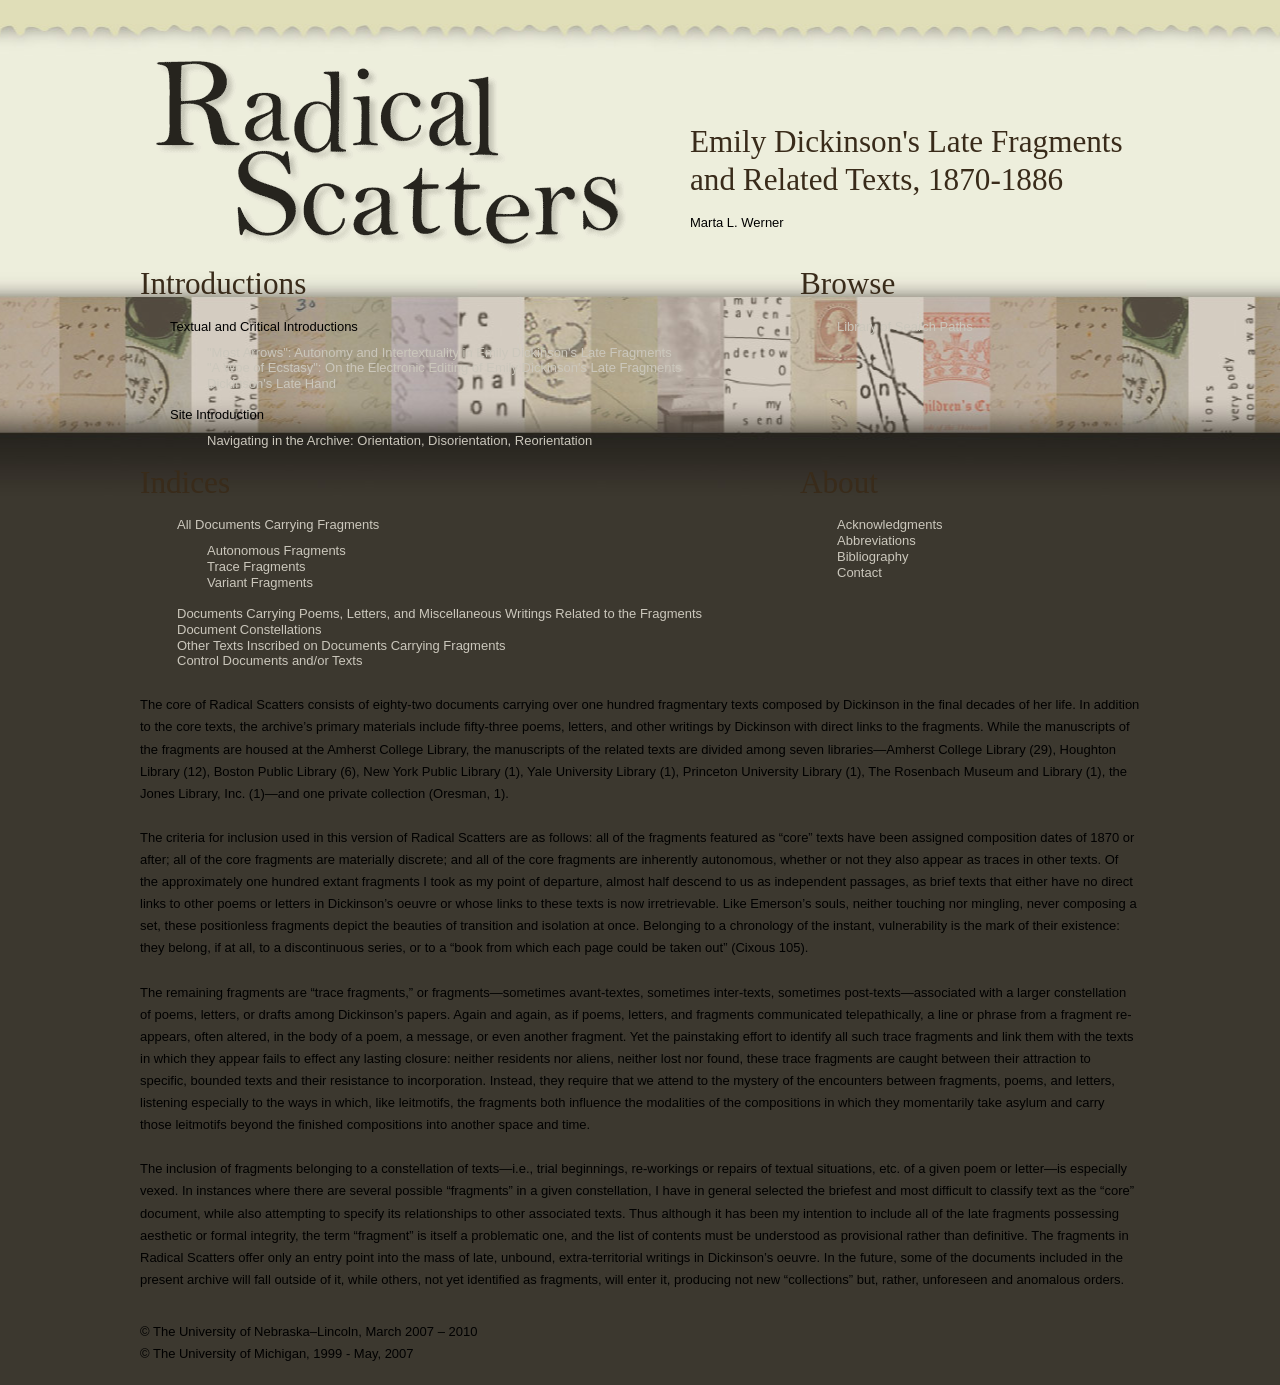
==== index.html @ 7f6bd479 "Broad HTML landmark changes to index pages" ====
<?xml version="1.0" encoding="UTF-8"?>
<!DOCTYPE html
  PUBLIC "-//W3C//DTD XHTML 1.0 Strict//EN" "http://www.w3.org/TR/xhtml1/DTD/xhtml1-strict.dtd">
<html xmlns="http://www.w3.org/1999/xhtml">
  <head>
    <meta http-equiv="Content-Type" content="text/html; charset=utf-8"/>
    <title> Radical Scatters | Radical Scatters</title>
    <link rel="stylesheet" media="all" href="css/reset-min.css"/>
    <link rel="stylesheet" media="all" href="css/fonts-min.css"/>
    <link rel="stylesheet" media="all" href="css/rsc.splash.css"/>
    <link rel="stylesheet" media="all" href="css/rsc.formatting.css"/>
    <!--	  <link rel="stylesheet" media="all" href="css/jquery.css"/>-->
    
    
    
    <script type="text/javascript" src="scripts/jquery.js"/>
    <script type="text/javascript">
      $(document).ready(function () {
      // Expand only the active menu, which is determined by the class name
      $("#menu > li > a[@class=expanded] ").find("+ ul").slideToggle("medium");
      
      // Toggle the selected menu's class and expand or collapse the menu
      $("#menu > li > a").click(function () {
      $(this).toggleClass("expanded").toggleClass("collapsed").find("+ ul").slideToggle("medium");
      return false;
      });
      });</script>
  </head>
  <body class="index">
    
    <header>
    <div id="splash">
      <div class="logo-image">
        <img src="images/template/main_title.gif" alt="" width="500" height="220"/>
      </div>
      
      <div class="splashcredits">
        <h1><span class="sr-only">Radical Scatters: </span><br/> Emily Dickinson's Late Fragments and Related Texts, 1870-1886</h1> Marta L. Werner </div></header>
      
      
      <main id="prefooter">
  <table width="100%" border="0" cellspacing="50">
    <tr>
      <td width="66%" valign="top"><h1>Introductions</h1>
        <ul>
          <li>Textual and Critical Introductions</li>
          <ul>
            <li><a href="ma002.html">"Most Arrows":
              Autonomy and Intertextuality in Emily Dickinson's Late Fragments</a></li>
            <li><a href="irs003.html">"A Woe of Ecstasy":
              On the Electronic Editing of Emily Dickinson's Late Fragments</a></li>
            <li><a href="hand001.html">Dickinson's Late Hand</a></li></ul>
          <li>Site Introduction</li>
          <ul><li><a href="lsp001.html">Navigating in the Archive: Orientation, Disorientation,
            Reorientation</a></li></ul>
        </ul>
      </td> 
	 <td width="34%" valign="top"><h1>Browse</h1>
	   <ul><li><a href="browse">Library of Search Paths</a></li></ul>
             </td>
  
      <tr>
      <td width="66%" valign="top"><h1>Indices</h1>
        <ul>
          <li>
            <a href="ind0010.html">All Documents Carrying Fragments</a>
          </li>
          <ul><li>
            <a href="ind002.html">Autonomous Fragments</a>
          </li>
            <li>
              <a href="ind003.html">Trace Fragments</a>
            </li>
            <li>
              <a href="ind004.html">Variant Fragments</a>
            </li></ul>
          
          <li><a href="ind005.html">Documents Carrying Poems, Letters, and Miscellaneous Writings Related to the Fragments</a></li>
          
          <li><a href="ind006.html">Document Constellations</a></li>
          
          <li><a href="ind007.html">Other Texts Inscribed on Documents Carrying Fragments</a></li>
          
          <li><a href="ind008.html">Control Documents and/or Texts</a>  </li>
        </ul></td>
     
      <td width="34%" valign="top"><h1>About</h1>
	  <ul>
	  
	 
	    <li><a href="acknowledgments.html">Acknowledgments</a></li>
	    <li><a href="abbreviations">Abbreviations</a></li>
	    <li><a href="bibliography.html">Bibliography</a></li>
	    <li><a href="contact.html">Contact</a></li>

	  </ul></td></tr>
    </tr>
    <tr>
      <td colspan="4"><p>The core of Radical Scatters consists of eighty-two documents carrying over one hundred fragmentary texts composed by Dickinson in the final decades of her life. In addition to the core texts, the archive’s primary materials include fifty-three poems, letters, and other writings by Dickinson with direct links to the fragments. While the manuscripts of the fragments are housed at the Amherst College Library, the manuscripts of the related texts are divided among seven libraries—Amherst College Library (29), Houghton Library (12), Boston Public Library (6), New York Public Library (1), Yale University Library (1),  Princeton University Library (1), The Rosenbach Museum and Library (1), the Jones Library, Inc. (1)—and one private collection (Oresman, 1).<br /><br />
           The criteria for inclusion used in this version of Radical Scatters are as follows: all of the fragments featured as “core” texts have been assigned composition dates of 1870 or after; all of the core fragments are materially discrete; and all of the core fragments are inherently autonomous, whether or not they also appear as traces in other texts. Of the approximately one hundred extant fragments I took as my point of departure, almost half descend to us as independent passages, as brief texts that either have no direct links to other poems or letters in Dickinson’s oeuvre or whose links to these texts is now irretrievable. Like Emerson’s souls, neither touching nor mingling, never composing a set, these positionless fragments depict the beauties of transition and isolation at once. Belonging to a chronology of the instant, vulnerability is the mark of their existence: they belong, if at all, to a discontinuous series, or to a “book from which each page could be taken out” (Cixous 105). <br /><br />
The remaining fragments are “trace fragments,” or fragments—sometimes avant-textes, sometimes inter-texts, sometimes post-texts—associated with a larger constellation of poems, letters, or drafts among Dickinson’s papers. Again and again, as if poems, letters, and fragments communicated telepathically, a line or phrase from a fragment re-appears, often altered, in the body of a poem, a message, or even another fragment. Yet the painstaking effort to identify all such trace fragments and link them with the texts in which they appear fails to effect any lasting closure: neither residents nor aliens, neither lost nor found, these trace fragments are caught between their attraction to specific, bounded texts and their resistance to incorporation. Instead, they require that we attend to the mystery of the encounters between fragments, poems, and letters, listening especially to the ways in which, like leitmotifs, the fragments both influence the modalities of the compositions in which they momentarily take asylum and carry those leitmotifs beyond the finished compositions into another space and time.<br /><br />
The inclusion of fragments belonging to a constellation of texts—i.e., trial beginnings, re-workings or repairs of textual situations, etc. of a given poem or letter—is especially vexed. In instances where there are several possible “fragments” in a given constellation, I have in general selected the briefest and most difficult to classify text as the “core” document, while also attempting to specify its relationships to other associated texts. Thus although it has been my intention to include all of the late fragments possessing aesthetic or formal integrity, the term “fragment” is itself a problematic one, and the list of contents must be understood as provisional rather than definitive. The fragments in Radical Scatters offer only an entry point into the mass of late, unbound, extra-territorial writings in Dickinson’s oeuvre. In the future, some of the documents included in the present archive will fall outside of it, while others, not yet identified as fragments, will enter it, producing not new “collections” but, rather, unforeseen and anomalous orders. </p></td>
      </tr>
  </table>
</main>
         <footer id="footer">
         
         <p class="copyStmt">
   © The University of Nebraska–Lincoln, March 2007 – 2010<br/>
  © The University of Michigan, 1999 - May, 2007</p>
   </footer>
      

   </body>
</html>
---- css/fonts-min.css ----
/*
Copyright (c) 2007, Yahoo! Inc. All rights reserved.
Code licensed under the BSD License:
http://developer.yahoo.net/yui/license.txt
version: 2.3.1
*/
body {
	font:13px/1.22 arial,helvetica,clean,sans-serif;
*font-size:small;*font:x-small;	}
}table {font-size:inherit;font:100%;}pre,code,kbd,samp,tt{font-family:monospace;*font-size:108%;line-height:99%;}
---- css/rsc.splash.css ----
/* @override http://segonku.unl.edu/cocoon/radicalscatters/css/rsc.splash.css */

/* CSS Document */

body {
	font-family: verdana, "Trebuchet MS", trebuchet, Arial, Helvetica, sans-serf;
	width: 1000px;
	margin-right: auto;
	margin-left: auto;
	background-color: #3C382F;
	background-image: url(../images/template/main_bg.jpg);
	background-repeat: repeat-x;
	background-position: top;
}
a {padding:5px;}
a:link {
	text-decoration: none;
	color: #CBC7BC;
	margin:2px;
}
a:visited { text-decoration: none; color: #a59681;}
a:hover {
	text-decoration: none;
	color: #fff;
	background-color: #25251D;
	padding: 5px;
}



/*	
 *	  Prefooter
 */
div#prefooter {
	clear: both;
	padding: 60px 20px 20px 20px;
	margin-top: 155px;
	margin-right: -20px;
	margin-bottom: -20px;
	margin-left: -20px;
	color: #fff;
	text-align: left;
}

div#prefooter li{
 }

div#prefooter li a{
 }

/* Footer */

div#footer {
	clear: both;
	padding: 20px 0 0 0 ;
	margin-top: 20px;
	margin-right: -20px;
	margin-bottom: -20px;
	margin-left: -20px;
	color: #EEEEDD;
	text-align: right;
}

div#prefooter h1 {
	color: #EDEEDC;

}

div#footer ul{
	margin-left: 20px;
	margin-right: 0px;
}

div#footer ul li{
	display: inline;
	margin-left: 20px;
}


div#prefooter ul li{
	color: #D4CCC1;
	padding: 0px;
	margin-top: -10px;
	margin-right: 0px;
	margin-bottom: 20px;
	margin-left: -30px;
	list-style-position: outside;
	font-family: Verdana, Arial, Helvetica, sans-serif;
}

 
 
/*	
 *	  Main content styling
 */
 h1 { font-size: 2.4em; margin-bottom: .5em; font-family: Georgia, "Times New Roman", Times, serif; color: #392B1A }
 h2 { font-size: 1.5em; margin-bottom: .5em; color: #392B1A }
 h3 { font-size: 1em; font-weight: bold; margin-bottom: .5em; }
 p { margin: 10px 0px 20px 0px; line-height: 1.7em; }
 ul { margin: 10px 30px 15px 30px; }

 
 

 

 



dd {
	margin-left: 50px;
}
dt {
	margin-top: 15px;
}





#splashinit {
	height: 45px;
}
#splash {padding-top: 45px;}
#splash img {
	margin: 0px;
	float: left;
}
.splashcredits {
	margin-left: 550px;

}



h1 img {
	padding-top:40px;
}

div.splashcredits h1 {
	padding-top: 40px;
}

p.subscription-info {
	width: 350px;
	float: left;
	font-size: 1.3em;
	padding-bottom: 20px;
}
div.login {
	padding-left: 40px;
	width: 610px;
	float:right;
	font-size: 1em;
	padding-bottom: 20px;
}

p.siteinfo {
	clear: both;
	border-top: solid 1px #ac9a84;
	margin: 0 0 0 0;
	padding: 30px 0 0 0;
}
div.login p {
	padding-bottom: 0;
	margin-bottom: 0;
}

div.login td {
	padding: 0 0 10px 0;
}

div.login label {
	padding: 0 10px 0 0;
}

input
 {
	color:#666;
	margin:0 0 7px 0;
	border:1px solid #d8d8d8;
	width:100px;
	-moz-border-radius:9px;
	-webkit-border-radius:9px;
	background-color: #efefef;
	padding:3px 10px;
}

input#upsswd, input#uname {
	width:220px;
}
---- css/rsc.formatting.css ----
/* CSS Document */

em.undefined {background: red;}

em {font-style: inherit;}
em.smallcaps {font-variant: small-caps;}
em.underlined {text-decoration: underline; }
em.italics {font-style: italic;}
em.doubleUnderline {border-bottom: double 3px;}
em.title {font-style: italic;}

strong.label { font-weight: bold; display: block; padding-bottom: 5px; text-indent: -15px;}
span.editorial {color: #930606; font-family: "Courier New", Courier, monospace; }
span.striked {text-decoration: line-through; }



/* /////////////////
Accessibility Fixes
///////////////// */

/* Skip to main content link */
.sr-only {
  position: absolute;
  width: 1px;
  height: 1px;
  padding: 0;
  margin: -1px;
  overflow: hidden;
  clip: rect(0, 0, 0, 0);
  border: 0;
}

.sr-only-focusable:active, .sr-only-focusable:focus {
  position: static;
  width: auto;
  height: auto;
  margin: 0;
  overflow: visible;
  clip: auto;
}

a.sr-only-focusable:hover, a.sr-only-focusable:focus {
  color: #345c87;
  text-decoration: underline;
}
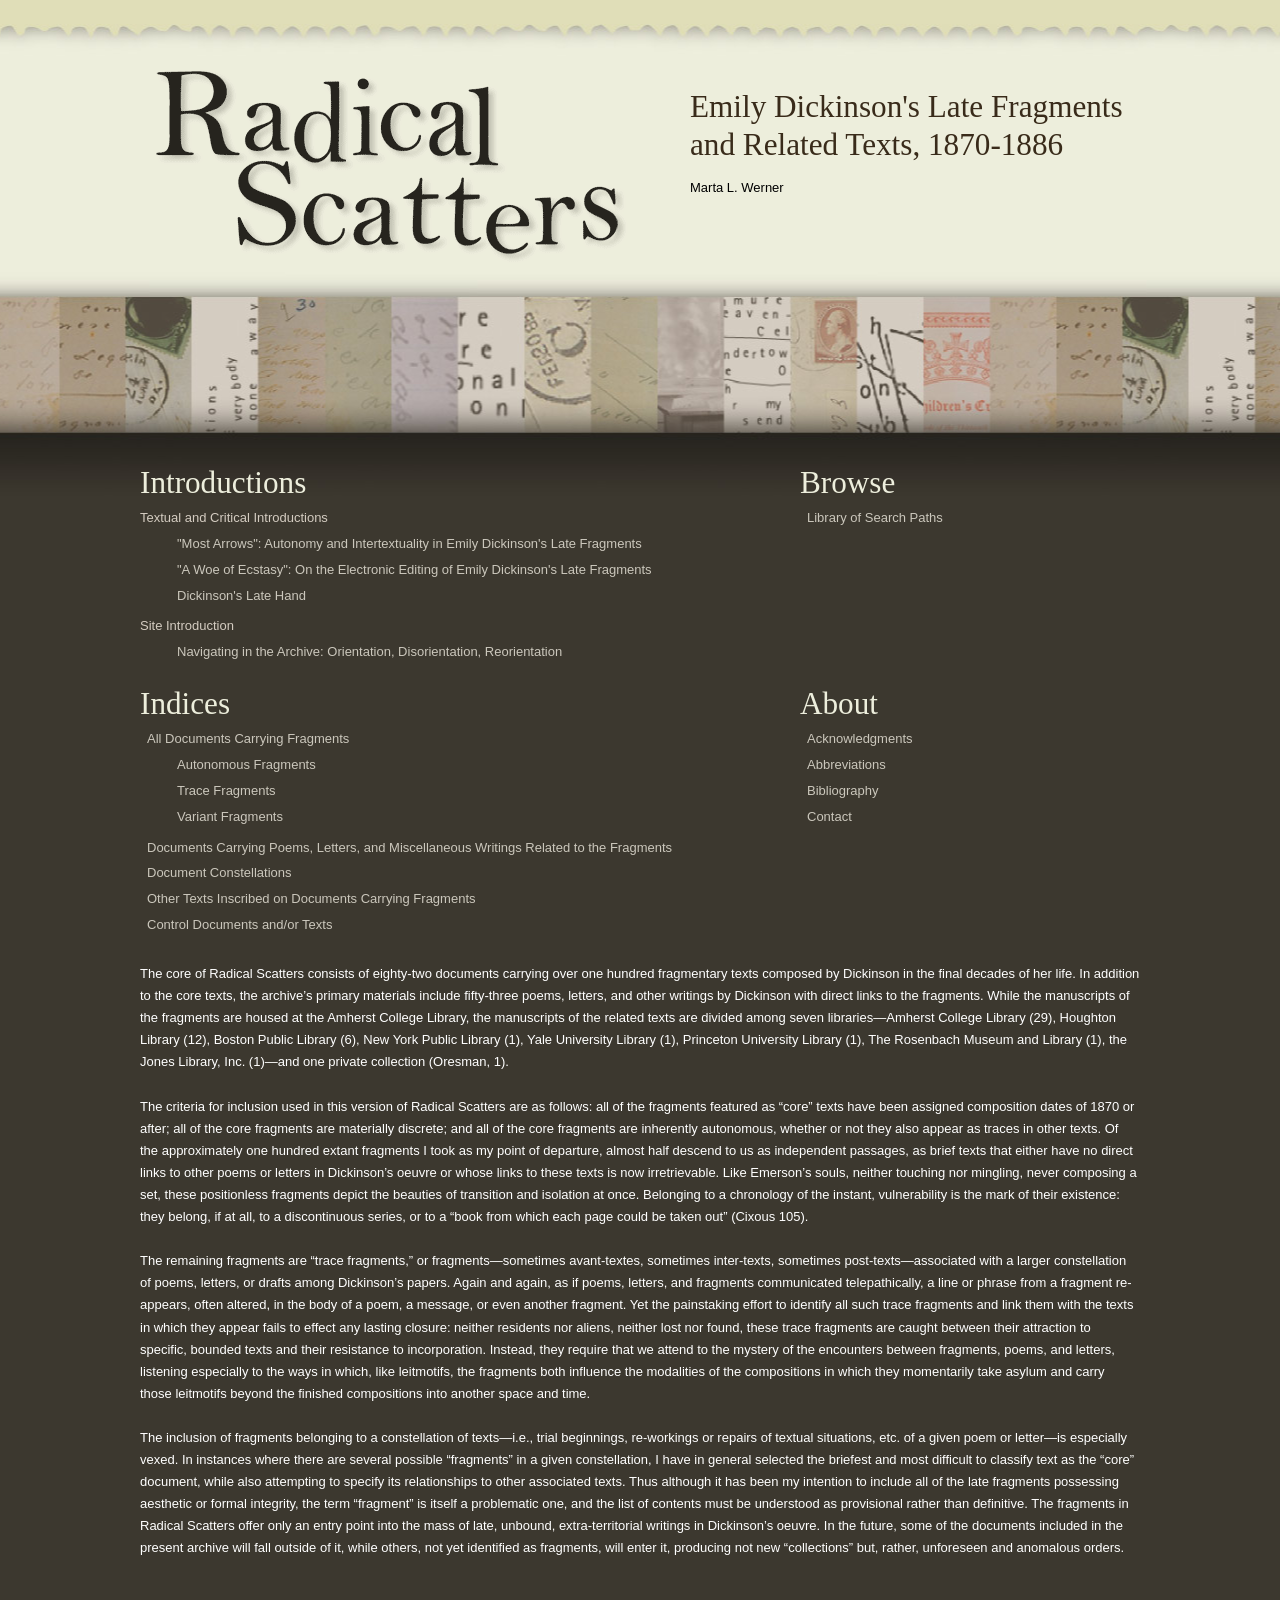
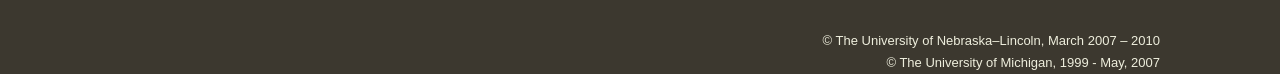
==== commit 6b3273b2: "Change layout table on homepage into CSS grid" ====
--- a/index.html
+++ b/index.html
@@ -1,7 +1,7 @@
 <?xml version="1.0" encoding="UTF-8"?>
 <!DOCTYPE html
   PUBLIC "-//W3C//DTD XHTML 1.0 Strict//EN" "http://www.w3.org/TR/xhtml1/DTD/xhtml1-strict.dtd">
-<html xmlns="http://www.w3.org/1999/xhtml">
+<html xmlns="http://www.w3.org/1999/xhtml" lang="en">
   <head>
     <meta http-equiv="Content-Type" content="text/html; charset=utf-8"/>
     <title> Radical Scatters | Radical Scatters</title>
@@ -39,33 +39,36 @@
       
       
       <main id="prefooter">
-  <table width="100%" border="0" cellspacing="50">
-    <tr>
-      <td width="66%" valign="top"><h1>Introductions</h1>
+  <div class="layout-table">
+    
+      <div class="left-col"><h2>Introductions</h2>
         <ul>
-          <li>Textual and Critical Introductions</li>
-          <ul>
-            <li><a href="ma002.html">"Most Arrows":
-              Autonomy and Intertextuality in Emily Dickinson's Late Fragments</a></li>
-            <li><a href="irs003.html">"A Woe of Ecstasy":
-              On the Electronic Editing of Emily Dickinson's Late Fragments</a></li>
-            <li><a href="hand001.html">Dickinson's Late Hand</a></li></ul>
-          <li>Site Introduction</li>
-          <ul><li><a href="lsp001.html">Navigating in the Archive: Orientation, Disorientation,
-            Reorientation</a></li></ul>
+          <li>Textual and Critical Introductions
+            <ul>
+              <li><a href="ma002.html">"Most Arrows":
+                  Autonomy and Intertextuality in Emily Dickinson's Late Fragments</a></li>
+              <li><a href="irs003.html">"A Woe of Ecstasy":
+                  On the Electronic Editing of Emily Dickinson's Late Fragments</a></li>
+              <li><a href="hand001.html">Dickinson's Late Hand</a></li>
+            </ul>
+          </li>
+          <li>Site Introduction
+            <ul>
+              <li><a href="lsp001.html">Navigating in the Archive: Orientation, Disorientation, Reorientation</a></li>
+            </ul>
+          </li>
         </ul>
-      </td> 
-	 <td width="34%" valign="top"><h1>Browse</h1>
+      </div> 
+	 <div class="right-col"><h2>Browse</h2>
 	   <ul><li><a href="browse">Library of Search Paths</a></li></ul>
-             </td>
+             </div>
   
-      <tr>
-      <td width="66%" valign="top"><h1>Indices</h1>
+      
+      <div class="left-col"><h2>Indices</h2>
         <ul>
           <li>
             <a href="ind0010.html">All Documents Carrying Fragments</a>
-          </li>
-          <ul><li>
+                    <ul><li>
             <a href="ind002.html">Autonomous Fragments</a>
           </li>
             <li>
@@ -73,7 +76,7 @@
             </li>
             <li>
               <a href="ind004.html">Variant Fragments</a>
-            </li></ul>
+            </li></ul></li>
           
           <li><a href="ind005.html">Documents Carrying Poems, Letters, and Miscellaneous Writings Related to the Fragments</a></li>
           
@@ -82,9 +85,9 @@
           <li><a href="ind007.html">Other Texts Inscribed on Documents Carrying Fragments</a></li>
           
           <li><a href="ind008.html">Control Documents and/or Texts</a>  </li>
-        </ul></td>
+        </ul></div>
      
-      <td width="34%" valign="top"><h1>About</h1>
+      <div class="right-col"><h2>About</h2>
 	  <ul>
 	  
 	 
@@ -93,15 +96,15 @@
 	    <li><a href="bibliography.html">Bibliography</a></li>
 	    <li><a href="contact.html">Contact</a></li>
 
-	  </ul></td></tr>
-    </tr>
-    <tr>
-      <td colspan="4"><p>The core of Radical Scatters consists of eighty-two documents carrying over one hundred fragmentary texts composed by Dickinson in the final decades of her life. In addition to the core texts, the archive’s primary materials include fifty-three poems, letters, and other writings by Dickinson with direct links to the fragments. While the manuscripts of the fragments are housed at the Amherst College Library, the manuscripts of the related texts are divided among seven libraries—Amherst College Library (29), Houghton Library (12), Boston Public Library (6), New York Public Library (1), Yale University Library (1),  Princeton University Library (1), The Rosenbach Museum and Library (1), the Jones Library, Inc. (1)—and one private collection (Oresman, 1).<br /><br />
+	  </ul></div>
+    
+    
+      <div class="full-width-col"><p>The core of Radical Scatters consists of eighty-two documents carrying over one hundred fragmentary texts composed by Dickinson in the final decades of her life. In addition to the core texts, the archive’s primary materials include fifty-three poems, letters, and other writings by Dickinson with direct links to the fragments. While the manuscripts of the fragments are housed at the Amherst College Library, the manuscripts of the related texts are divided among seven libraries—Amherst College Library (29), Houghton Library (12), Boston Public Library (6), New York Public Library (1), Yale University Library (1),  Princeton University Library (1), The Rosenbach Museum and Library (1), the Jones Library, Inc. (1)—and one private collection (Oresman, 1).<br /><br />
            The criteria for inclusion used in this version of Radical Scatters are as follows: all of the fragments featured as “core” texts have been assigned composition dates of 1870 or after; all of the core fragments are materially discrete; and all of the core fragments are inherently autonomous, whether or not they also appear as traces in other texts. Of the approximately one hundred extant fragments I took as my point of departure, almost half descend to us as independent passages, as brief texts that either have no direct links to other poems or letters in Dickinson’s oeuvre or whose links to these texts is now irretrievable. Like Emerson’s souls, neither touching nor mingling, never composing a set, these positionless fragments depict the beauties of transition and isolation at once. Belonging to a chronology of the instant, vulnerability is the mark of their existence: they belong, if at all, to a discontinuous series, or to a “book from which each page could be taken out” (Cixous 105). <br /><br />
 The remaining fragments are “trace fragments,” or fragments—sometimes avant-textes, sometimes inter-texts, sometimes post-texts—associated with a larger constellation of poems, letters, or drafts among Dickinson’s papers. Again and again, as if poems, letters, and fragments communicated telepathically, a line or phrase from a fragment re-appears, often altered, in the body of a poem, a message, or even another fragment. Yet the painstaking effort to identify all such trace fragments and link them with the texts in which they appear fails to effect any lasting closure: neither residents nor aliens, neither lost nor found, these trace fragments are caught between their attraction to specific, bounded texts and their resistance to incorporation. Instead, they require that we attend to the mystery of the encounters between fragments, poems, and letters, listening especially to the ways in which, like leitmotifs, the fragments both influence the modalities of the compositions in which they momentarily take asylum and carry those leitmotifs beyond the finished compositions into another space and time.<br /><br />
-The inclusion of fragments belonging to a constellation of texts—i.e., trial beginnings, re-workings or repairs of textual situations, etc. of a given poem or letter—is especially vexed. In instances where there are several possible “fragments” in a given constellation, I have in general selected the briefest and most difficult to classify text as the “core” document, while also attempting to specify its relationships to other associated texts. Thus although it has been my intention to include all of the late fragments possessing aesthetic or formal integrity, the term “fragment” is itself a problematic one, and the list of contents must be understood as provisional rather than definitive. The fragments in Radical Scatters offer only an entry point into the mass of late, unbound, extra-territorial writings in Dickinson’s oeuvre. In the future, some of the documents included in the present archive will fall outside of it, while others, not yet identified as fragments, will enter it, producing not new “collections” but, rather, unforeseen and anomalous orders. </p></td>
-      </tr>
-  </table>
+The inclusion of fragments belonging to a constellation of texts—i.e., trial beginnings, re-workings or repairs of textual situations, etc. of a given poem or letter—is especially vexed. In instances where there are several possible “fragments” in a given constellation, I have in general selected the briefest and most difficult to classify text as the “core” document, while also attempting to specify its relationships to other associated texts. Thus although it has been my intention to include all of the late fragments possessing aesthetic or formal integrity, the term “fragment” is itself a problematic one, and the list of contents must be understood as provisional rather than definitive. The fragments in Radical Scatters offer only an entry point into the mass of late, unbound, extra-territorial writings in Dickinson’s oeuvre. In the future, some of the documents included in the present archive will fall outside of it, while others, not yet identified as fragments, will enter it, producing not new “collections” but, rather, unforeseen and anomalous orders. </p></div>
+      
+  </div>
 </main>
          <footer id="footer">
          
--- a/css/rsc.splash.css
+++ b/css/rsc.splash.css
@@ -26,15 +26,13 @@
 	padding: 5px;
 }
 
-
-
 /*	
  *	  Prefooter
  */
-div#prefooter {
+#prefooter {
 	clear: both;
 	padding: 60px 20px 20px 20px;
-	margin-top: 155px;
+	margin-top: 125px;
 	margin-right: -20px;
 	margin-bottom: -20px;
 	margin-left: -20px;
@@ -42,15 +40,40 @@
 	text-align: left;
 }
 
-div#prefooter li{
- }
-
-div#prefooter li a{
- }
+#prefooter h2 {
+  font-size: 2.4em;
+  margin-bottom: 8px;
+  font-family: Georgia, "Times New Roman", Times, serif;
+	color: #EDEEDC;
+}
+
+#prefooter div > ul {
+  margin: 0;
+}
+
+#prefooter ul li{
+	color: #D4CCC1;
+	padding: 0px;
+	margin-bottom: 10px;
+	list-style-position: outside;
+	font-family: Verdana, Arial, Helvetica, sans-serif;
+}
+
+.layout-table {
+  display: grid;
+  grid-template-columns: 66% 34%;
+  row-gap: 10px;
+}
+
+
+.layout-table .full-width-col {
+  grid-column: 1/3;
+}
+ 
 
 /* Footer */
 
-div#footer {
+#footer {
 	clear: both;
 	padding: 20px 0 0 0 ;
 	margin-top: 20px;
@@ -61,34 +84,16 @@
 	text-align: right;
 }
 
-div#prefooter h1 {
-	color: #EDEEDC;
-
-}
-
-div#footer ul{
+#footer ul{
 	margin-left: 20px;
 	margin-right: 0px;
 }
 
-div#footer ul li{
+#footer ul li{
 	display: inline;
 	margin-left: 20px;
 }
 
-
-div#prefooter ul li{
-	color: #D4CCC1;
-	padding: 0px;
-	margin-top: -10px;
-	margin-right: 0px;
-	margin-bottom: 20px;
-	margin-left: -30px;
-	list-style-position: outside;
-	font-family: Verdana, Arial, Helvetica, sans-serif;
-}
-
- 
  
 /*	
  *	  Main content styling
@@ -117,7 +122,7 @@
 
 
 
-
+/* 
 
 #splashinit {
 	height: 45px;
@@ -130,16 +135,25 @@
 .splashcredits {
 	margin-left: 550px;
 
-}
-
-
-
-h1 img {
+} */
+
+#splash {
+  display: flex;
+  column-gap: 50px;
+}
+
+#splash img {
+  padding-top: 55px;
+}
+
+
+
+/* h1 img {
 	padding-top:40px;
-}
-
-div.splashcredits h1 {
-	padding-top: 40px;
+} */
+
+.splashcredits h1 {
+	padding-top: 50px;
 }
 
 p.subscription-info {
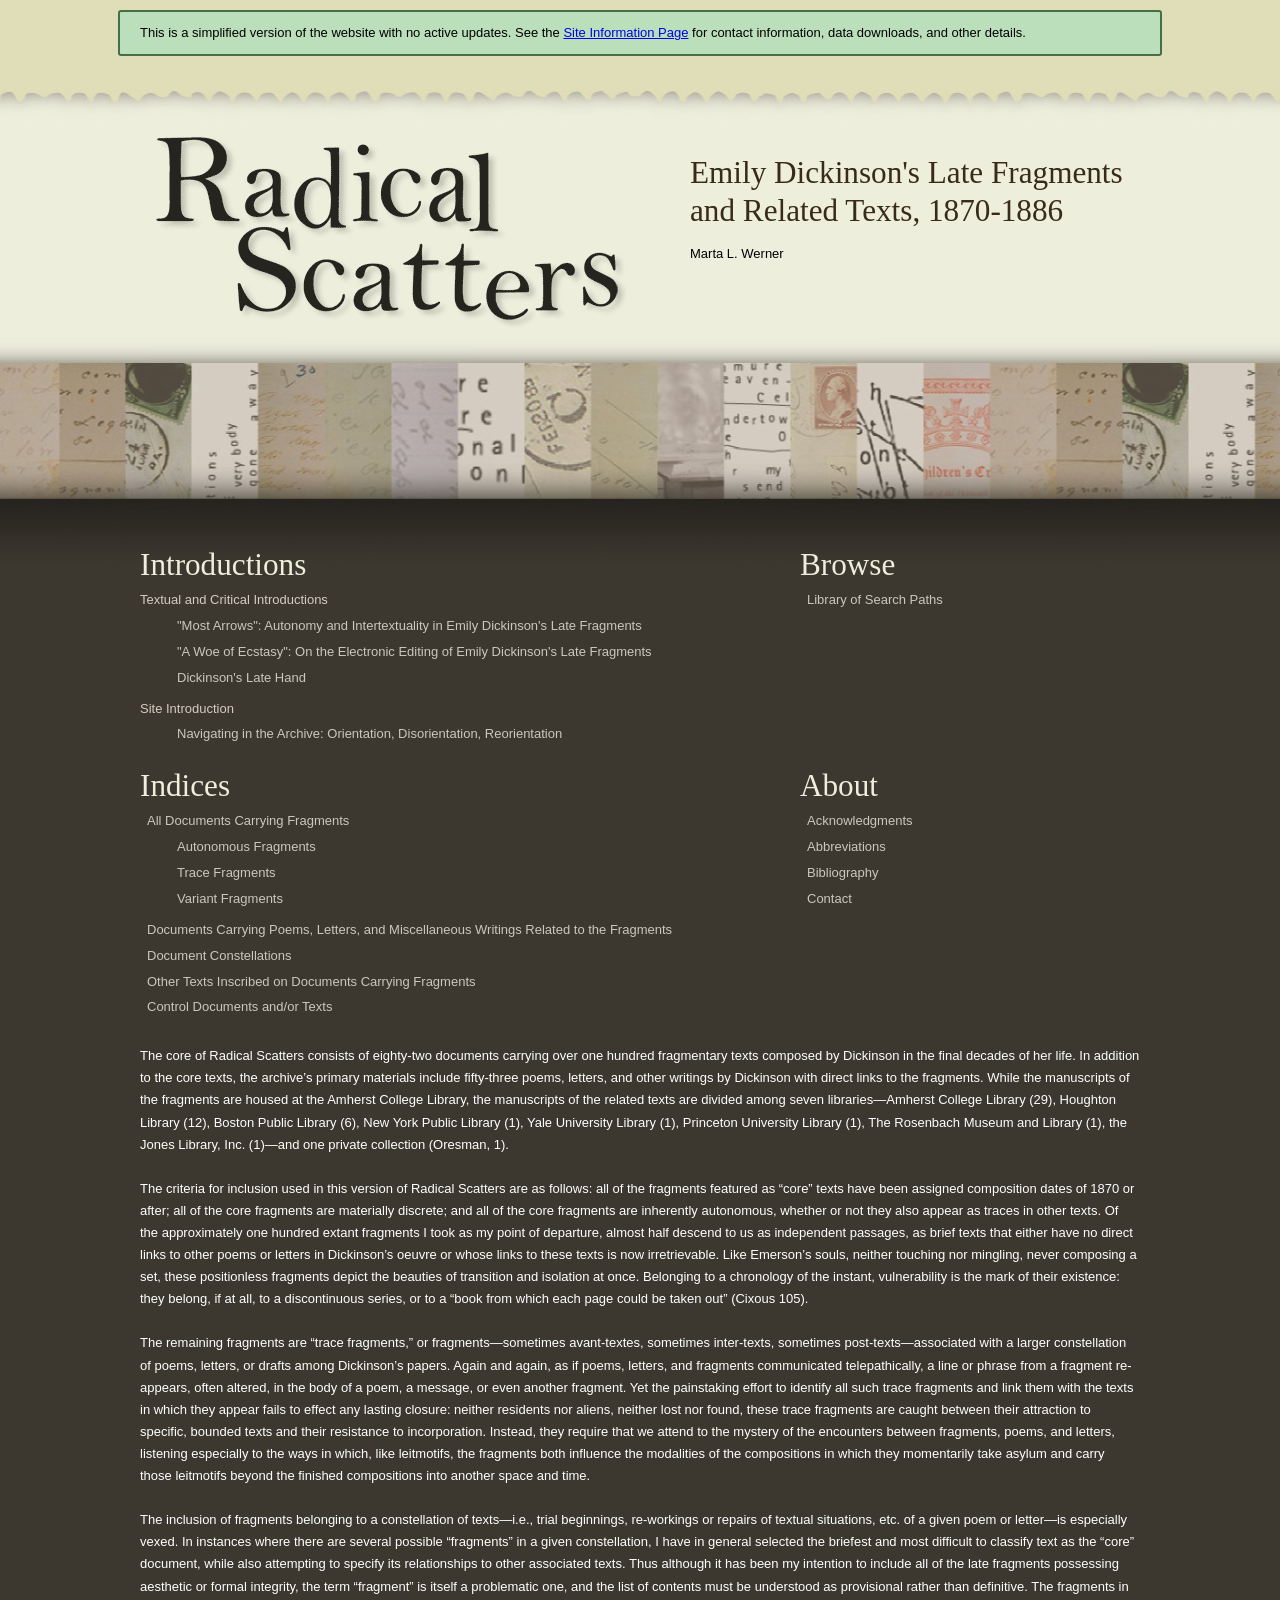
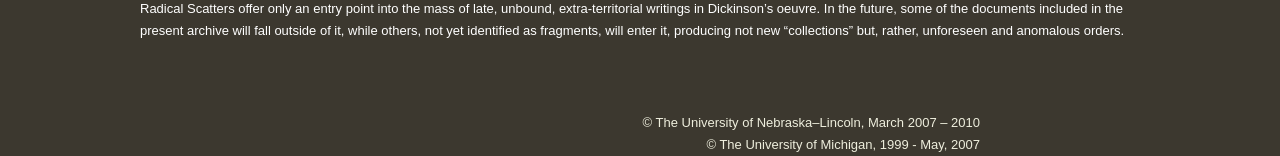
==== commit 84d532d2: "Add static site banner and Skip to Main Content link" ====
--- a/index.html
+++ b/index.html
@@ -29,82 +29,97 @@
   <body class="index">
     
     <header>
-    <div id="splash">
-      <div class="logo-image">
-        <img src="images/template/main_title.gif" alt="" width="500" height="220"/>
-      </div>
+      <a class="sr-only sr-only-focusable" href="#main_content">Skip to main content</a>
+      <div class="green-banner-wrapper" style="background-color: #e0deb8; padding: 10px;">
+          <div class="green-banner"
+            style="width: 1000px; margin: auto; padding: 10px 20px; background-color: #bbdfbb; border: 2px solid #466f46; border-radius:3px;">
+            <p style="margin: 0; font-size: 13px;">This is a simplified version of the website with no active updates. See the
+              <a href="#">Site Information Page</a> for contact information, data downloads, and other details. </p>
+          </div>
+        </div>
+      <div class="header-background-image">
+        <div class="landmark-wrapper">
+
       
-      <div class="splashcredits">
-        <h1><span class="sr-only">Radical Scatters: </span><br/> Emily Dickinson's Late Fragments and Related Texts, 1870-1886</h1> Marta L. Werner </div></header>
+<div id="splash">
+  <div class="logo-image">
+    <img src="images/template/main_title.gif" alt="" width="500" height="220"/>
+  </div>
+  
+  <div class="splashcredits">
+    <h1><span class="sr-only">Radical Scatters: </span><br/> Emily Dickinson's Late Fragments and Related Texts, 1870-1886</h1> Marta L. Werner </div>
+    </div></div>
+      </header>
       
       
-      <main id="prefooter">
-  <div class="layout-table">
+      <main id="main_content">
+  <div id="prefooter">
+    <div class="layout-table">
     
-      <div class="left-col"><h2>Introductions</h2>
-        <ul>
-          <li>Textual and Critical Introductions
-            <ul>
-              <li><a href="ma002.html">"Most Arrows":
-                  Autonomy and Intertextuality in Emily Dickinson's Late Fragments</a></li>
-              <li><a href="irs003.html">"A Woe of Ecstasy":
-                  On the Electronic Editing of Emily Dickinson's Late Fragments</a></li>
-              <li><a href="hand001.html">Dickinson's Late Hand</a></li>
-            </ul>
+    <div class="left-col"><h2>Introductions</h2>
+      <ul>
+        <li>Textual and Critical Introductions
+          <ul>
+            <li><a href="ma002.html">"Most Arrows":
+                Autonomy and Intertextuality in Emily Dickinson's Late Fragments</a></li>
+            <li><a href="irs003.html">"A Woe of Ecstasy":
+                On the Electronic Editing of Emily Dickinson's Late Fragments</a></li>
+            <li><a href="hand001.html">Dickinson's Late Hand</a></li>
+          </ul>
+        </li>
+        <li>Site Introduction
+          <ul>
+            <li><a href="lsp001.html">Navigating in the Archive: Orientation, Disorientation, Reorientation</a></li>
+          </ul>
+        </li>
+      </ul>
+    </div> 
+ <div class="right-col"><h2>Browse</h2>
+   <ul><li><a href="browse">Library of Search Paths</a></li></ul>
+           </div>
+
+    
+    <div class="left-col"><h2>Indices</h2>
+      <ul>
+        <li>
+          <a href="ind0010.html">All Documents Carrying Fragments</a>
+                  <ul><li>
+          <a href="ind002.html">Autonomous Fragments</a>
+        </li>
+          <li>
+            <a href="ind003.html">Trace Fragments</a>
           </li>
-          <li>Site Introduction
-            <ul>
-              <li><a href="lsp001.html">Navigating in the Archive: Orientation, Disorientation, Reorientation</a></li>
-            </ul>
-          </li>
-        </ul>
-      </div> 
-	 <div class="right-col"><h2>Browse</h2>
-	   <ul><li><a href="browse">Library of Search Paths</a></li></ul>
-             </div>
+          <li>
+            <a href="ind004.html">Variant Fragments</a>
+          </li></ul></li>
+        
+        <li><a href="ind005.html">Documents Carrying Poems, Letters, and Miscellaneous Writings Related to the Fragments</a></li>
+        
+        <li><a href="ind006.html">Document Constellations</a></li>
+        
+        <li><a href="ind007.html">Other Texts Inscribed on Documents Carrying Fragments</a></li>
+        
+        <li><a href="ind008.html">Control Documents and/or Texts</a>  </li>
+      </ul></div>
+   
+    <div class="right-col"><h2>About</h2>
+  <ul>
   
-      
-      <div class="left-col"><h2>Indices</h2>
-        <ul>
-          <li>
-            <a href="ind0010.html">All Documents Carrying Fragments</a>
-                    <ul><li>
-            <a href="ind002.html">Autonomous Fragments</a>
-          </li>
-            <li>
-              <a href="ind003.html">Trace Fragments</a>
-            </li>
-            <li>
-              <a href="ind004.html">Variant Fragments</a>
-            </li></ul></li>
-          
-          <li><a href="ind005.html">Documents Carrying Poems, Letters, and Miscellaneous Writings Related to the Fragments</a></li>
-          
-          <li><a href="ind006.html">Document Constellations</a></li>
-          
-          <li><a href="ind007.html">Other Texts Inscribed on Documents Carrying Fragments</a></li>
-          
-          <li><a href="ind008.html">Control Documents and/or Texts</a>  </li>
-        </ul></div>
-     
-      <div class="right-col"><h2>About</h2>
-	  <ul>
-	  
-	 
-	    <li><a href="acknowledgments.html">Acknowledgments</a></li>
-	    <li><a href="abbreviations">Abbreviations</a></li>
-	    <li><a href="bibliography.html">Bibliography</a></li>
-	    <li><a href="contact.html">Contact</a></li>
+ 
+    <li><a href="acknowledgments.html">Acknowledgments</a></li>
+    <li><a href="abbreviations">Abbreviations</a></li>
+    <li><a href="bibliography.html">Bibliography</a></li>
+    <li><a href="contact.html">Contact</a></li>
 
-	  </ul></div>
-    
-    
-      <div class="full-width-col"><p>The core of Radical Scatters consists of eighty-two documents carrying over one hundred fragmentary texts composed by Dickinson in the final decades of her life. In addition to the core texts, the archive’s primary materials include fifty-three poems, letters, and other writings by Dickinson with direct links to the fragments. While the manuscripts of the fragments are housed at the Amherst College Library, the manuscripts of the related texts are divided among seven libraries—Amherst College Library (29), Houghton Library (12), Boston Public Library (6), New York Public Library (1), Yale University Library (1),  Princeton University Library (1), The Rosenbach Museum and Library (1), the Jones Library, Inc. (1)—and one private collection (Oresman, 1).<br /><br />
-           The criteria for inclusion used in this version of Radical Scatters are as follows: all of the fragments featured as “core” texts have been assigned composition dates of 1870 or after; all of the core fragments are materially discrete; and all of the core fragments are inherently autonomous, whether or not they also appear as traces in other texts. Of the approximately one hundred extant fragments I took as my point of departure, almost half descend to us as independent passages, as brief texts that either have no direct links to other poems or letters in Dickinson’s oeuvre or whose links to these texts is now irretrievable. Like Emerson’s souls, neither touching nor mingling, never composing a set, these positionless fragments depict the beauties of transition and isolation at once. Belonging to a chronology of the instant, vulnerability is the mark of their existence: they belong, if at all, to a discontinuous series, or to a “book from which each page could be taken out” (Cixous 105). <br /><br />
+  </ul></div>
+  
+  
+    <div class="full-width-col"><p>The core of Radical Scatters consists of eighty-two documents carrying over one hundred fragmentary texts composed by Dickinson in the final decades of her life. In addition to the core texts, the archive’s primary materials include fifty-three poems, letters, and other writings by Dickinson with direct links to the fragments. While the manuscripts of the fragments are housed at the Amherst College Library, the manuscripts of the related texts are divided among seven libraries—Amherst College Library (29), Houghton Library (12), Boston Public Library (6), New York Public Library (1), Yale University Library (1),  Princeton University Library (1), The Rosenbach Museum and Library (1), the Jones Library, Inc. (1)—and one private collection (Oresman, 1).<br /><br />
+         The criteria for inclusion used in this version of Radical Scatters are as follows: all of the fragments featured as “core” texts have been assigned composition dates of 1870 or after; all of the core fragments are materially discrete; and all of the core fragments are inherently autonomous, whether or not they also appear as traces in other texts. Of the approximately one hundred extant fragments I took as my point of departure, almost half descend to us as independent passages, as brief texts that either have no direct links to other poems or letters in Dickinson’s oeuvre or whose links to these texts is now irretrievable. Like Emerson’s souls, neither touching nor mingling, never composing a set, these positionless fragments depict the beauties of transition and isolation at once. Belonging to a chronology of the instant, vulnerability is the mark of their existence: they belong, if at all, to a discontinuous series, or to a “book from which each page could be taken out” (Cixous 105). <br /><br />
 The remaining fragments are “trace fragments,” or fragments—sometimes avant-textes, sometimes inter-texts, sometimes post-texts—associated with a larger constellation of poems, letters, or drafts among Dickinson’s papers. Again and again, as if poems, letters, and fragments communicated telepathically, a line or phrase from a fragment re-appears, often altered, in the body of a poem, a message, or even another fragment. Yet the painstaking effort to identify all such trace fragments and link them with the texts in which they appear fails to effect any lasting closure: neither residents nor aliens, neither lost nor found, these trace fragments are caught between their attraction to specific, bounded texts and their resistance to incorporation. Instead, they require that we attend to the mystery of the encounters between fragments, poems, and letters, listening especially to the ways in which, like leitmotifs, the fragments both influence the modalities of the compositions in which they momentarily take asylum and carry those leitmotifs beyond the finished compositions into another space and time.<br /><br />
 The inclusion of fragments belonging to a constellation of texts—i.e., trial beginnings, re-workings or repairs of textual situations, etc. of a given poem or letter—is especially vexed. In instances where there are several possible “fragments” in a given constellation, I have in general selected the briefest and most difficult to classify text as the “core” document, while also attempting to specify its relationships to other associated texts. Thus although it has been my intention to include all of the late fragments possessing aesthetic or formal integrity, the term “fragment” is itself a problematic one, and the list of contents must be understood as provisional rather than definitive. The fragments in Radical Scatters offer only an entry point into the mass of late, unbound, extra-territorial writings in Dickinson’s oeuvre. In the future, some of the documents included in the present archive will fall outside of it, while others, not yet identified as fragments, will enter it, producing not new “collections” but, rather, unforeseen and anomalous orders. </p></div>
-      
-  </div>
+    
+</div></div>
 </main>
          <footer id="footer">
          
--- a/css/rsc.splash.css
+++ b/css/rsc.splash.css
@@ -4,21 +4,45 @@
 
 body {
 	font-family: verdana, "Trebuchet MS", trebuchet, Arial, Helvetica, sans-serf;
-	width: 1000px;
+	background-color: #3C382F;
+}
+
+main, footer, .landmark-wrapper {
+  width: 1000px;
 	margin-right: auto;
 	margin-left: auto;
-	background-color: #3C382F;
+}
+
+.header-background-image {
 	background-image: url(../images/template/main_bg.jpg);
 	background-repeat: repeat-x;
 	background-position: top;
-}
+  height:500px;
+}
+
+.green-banner p a,
+.green-banner p a:visited {
+  color: #0000EE;
+  background: none;
+  margin: 0;
+  padding: 0;
+  text-decoration: underline;
+}
+
+.green-banner p a:hover {
+  background: none;
+  color: #010194;
+  margin: 0;
+  padding: 0;
+}
+
 a {padding:5px;}
 a:link {
 	text-decoration: none;
 	color: #CBC7BC;
 	margin:2px;
 }
-a:visited { text-decoration: none; color: #a59681;}
+a:visited { text-decoration: none; color: #D4CCC1;}
 a:hover {
 	text-decoration: none;
 	color: #fff;
@@ -32,7 +56,7 @@
 #prefooter {
 	clear: both;
 	padding: 60px 20px 20px 20px;
-	margin-top: 125px;
+	margin-top: -80px;
 	margin-right: -20px;
 	margin-bottom: -20px;
 	margin-left: -20px;
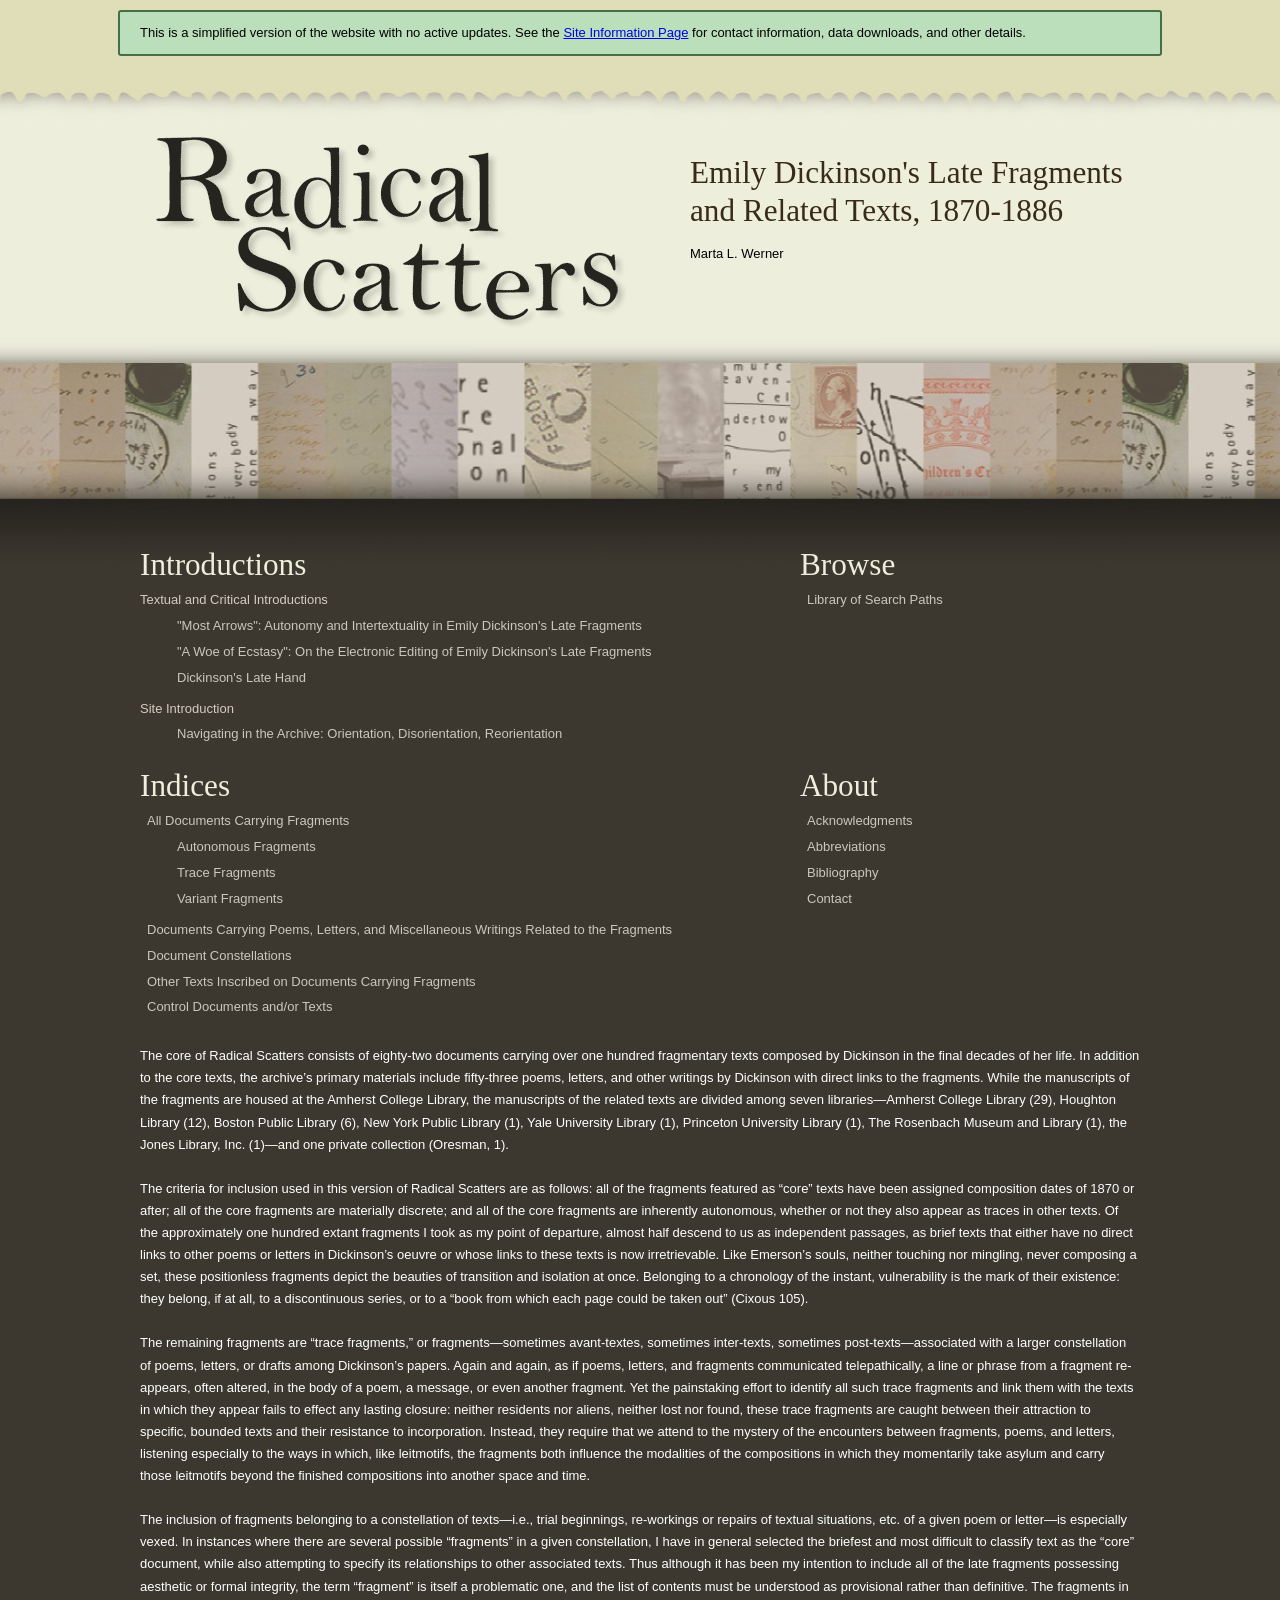
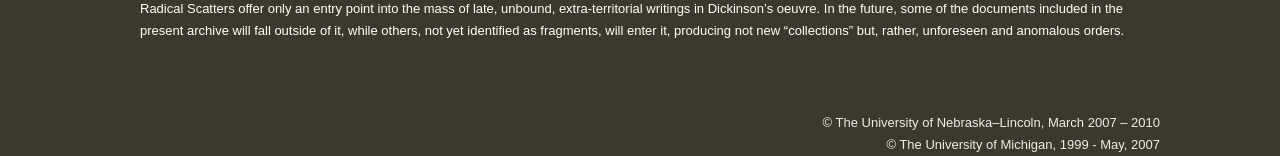
==== commit 7cba0200: "Fix splash footer position" ====
--- a/index.html
+++ b/index.html
@@ -121,11 +121,13 @@
     
 </div></div>
 </main>
-         <footer id="footer">
+         <footer>
+          <div id="footer">
          
          <p class="copyStmt">
    © The University of Nebraska–Lincoln, March 2007 – 2010<br/>
   © The University of Michigan, 1999 - May, 2007</p>
+  </div>
    </footer>
       
 
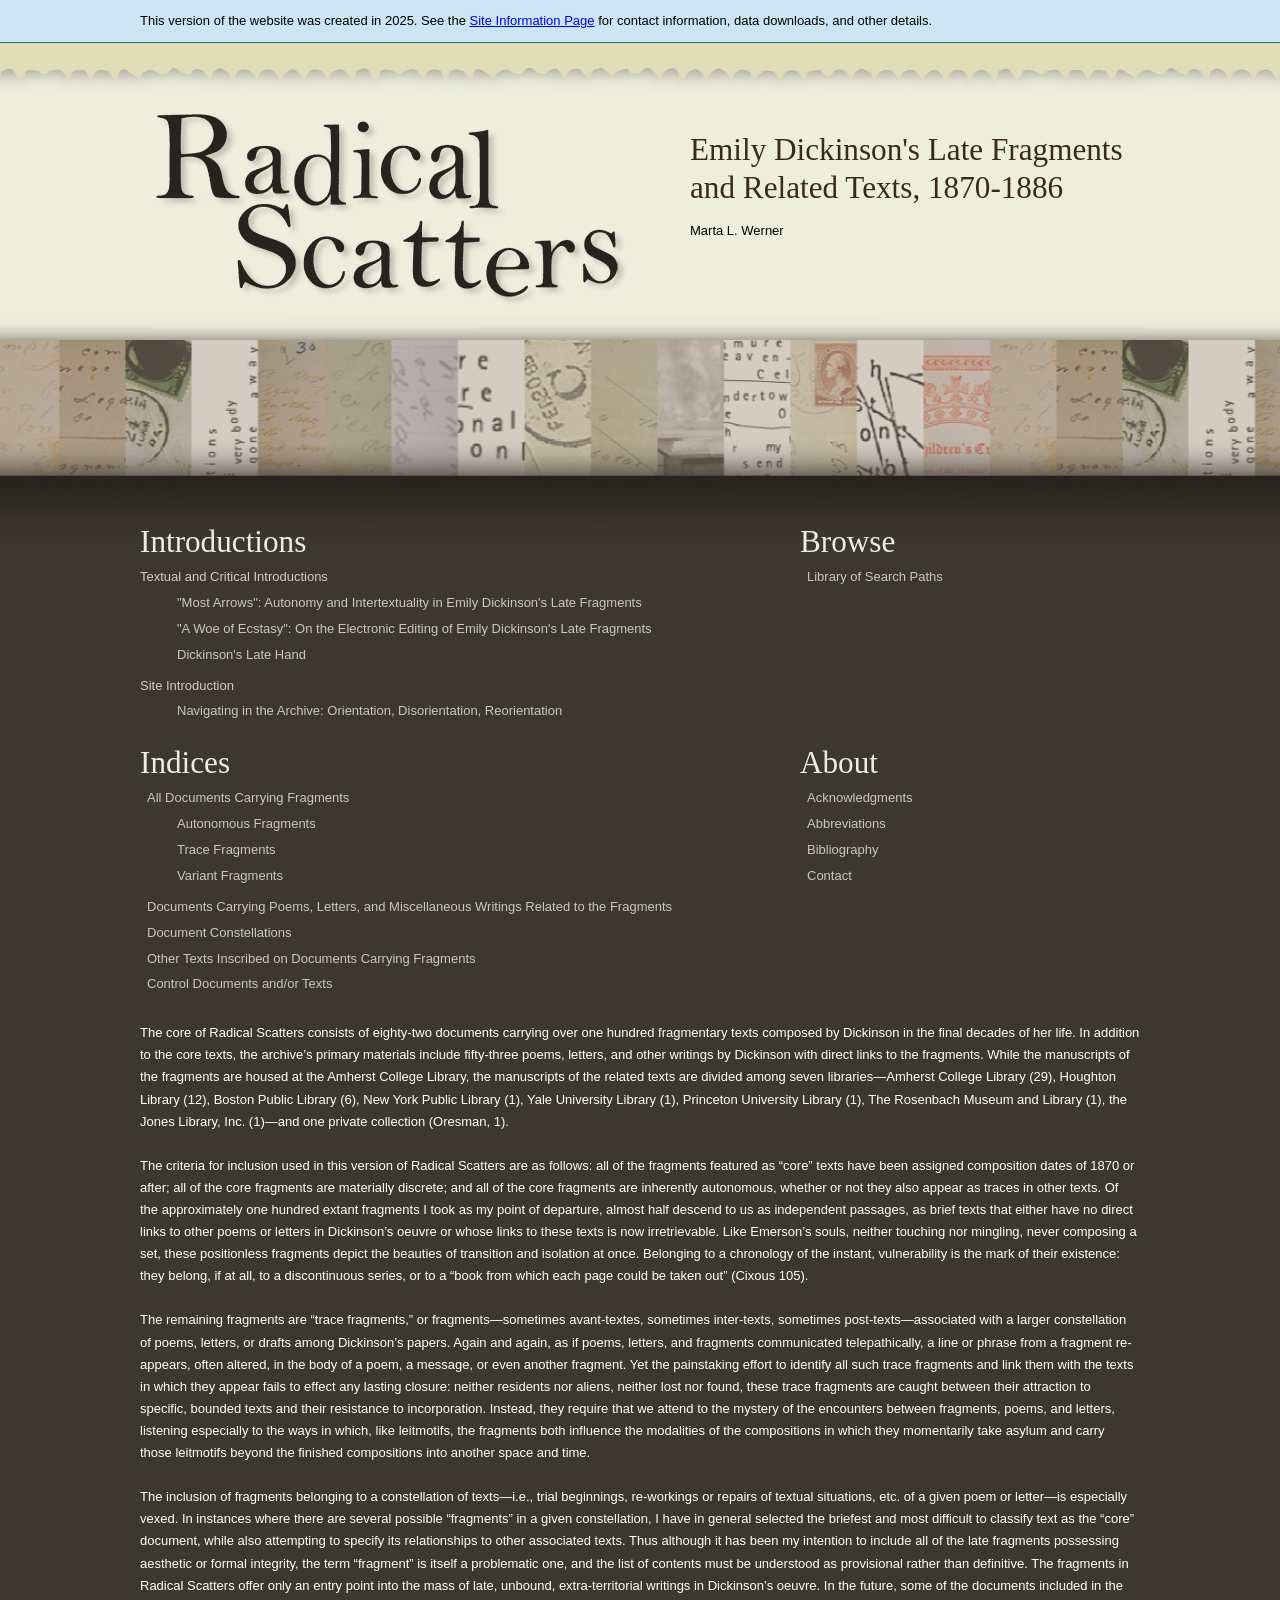
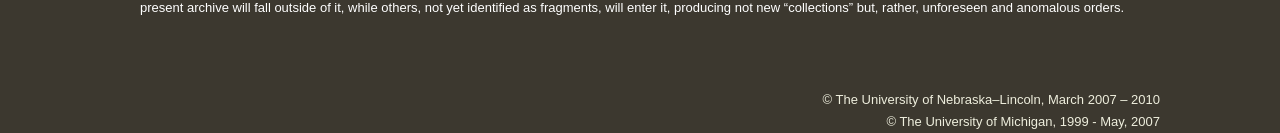
==== commit e1174fa4: "Update static banner with boilerplate language and info.html link" ====
--- a/index.html
+++ b/index.html
@@ -30,12 +30,9 @@
     
     <header>
       <a class="sr-only sr-only-focusable" href="#main_content">Skip to main content</a>
-      <div class="green-banner-wrapper" style="background-color: #e0deb8; padding: 10px;">
-          <div class="green-banner"
-            style="width: 1000px; margin: auto; padding: 10px 20px; background-color: #bbdfbb; border: 2px solid #466f46; border-radius:3px;">
-            <p style="margin: 0; font-size: 13px;">This is a simplified version of the website with no active updates. See the
-              <a href="#">Site Information Page</a> for contact information, data downloads, and other details. </p>
-          </div>
+      <div class="static-banner-wrapper">
+          <div class="static-banner">
+            <p>This version of the website was created in 2025. See the <a href="info.html">Site Information Page</a> for contact information, data downloads, and other details.</p>          </div>
         </div>
       <div class="header-background-image">
         <div class="landmark-wrapper">
--- a/css/rsc.splash.css
+++ b/css/rsc.splash.css
@@ -20,8 +20,25 @@
   height:500px;
 }
 
-.green-banner p a,
-.green-banner p a:visited {
+.static-banner-wrapper {
+  background-color: #cce5f2;
+  border-bottom: 1px solid #226e95;
+}
+
+.static-banner {
+  padding: 10px 20px;
+  margin: auto;
+  max-width: 100%;
+  width: 1000px;
+}
+
+.static-banner p {
+  font-size: 13px;
+  margin: 0;
+}
+
+.static-banner p a,
+.static-banner p a:visited {
   color: #0000EE;
   background: none;
   margin: 0;
@@ -29,7 +46,7 @@
   text-decoration: underline;
 }
 
-.green-banner p a:hover {
+.static-banner p a:hover {
   background: none;
   color: #010194;
   margin: 0;
